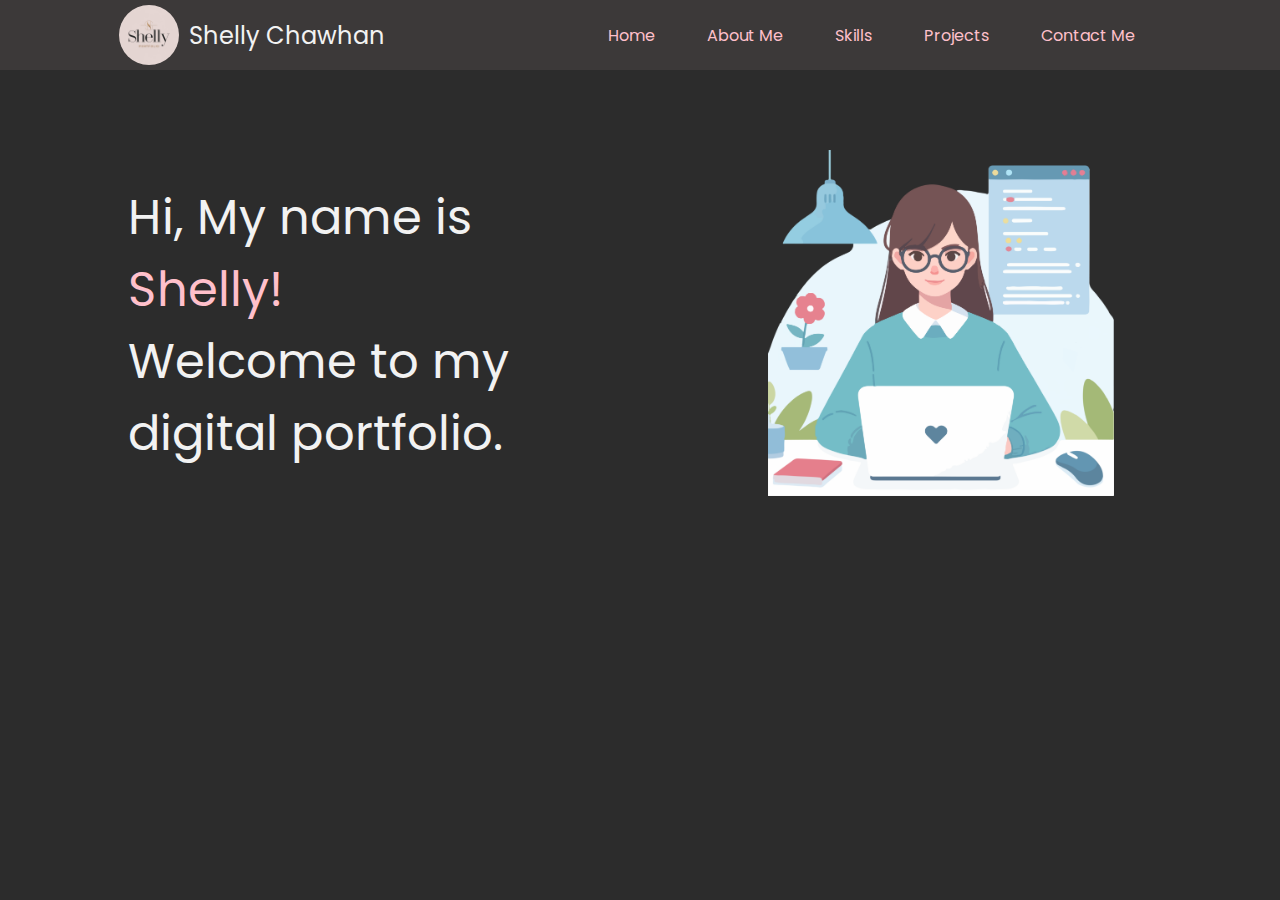
==== MyPortfolioWebsite/index.html @ 1e257cd9 "Add files via upload" ====
<!DOCTYPE html>
<html lang="en">

<head>
    <meta charset="UTF-8">
    <meta name="viewport" content="width=device-width, initial-scale=1.0">
    <title>My Portfolio</title>
    <link rel="preconnect" href="https://fonts.googleapis.com">
    <link rel="preconnect" href="https://fonts.gstatic.com" crossorigin>
    <link
        href="https://fonts.googleapis.com/css2?family=Poppins:ital,wght@0,100;0,200;0,300;0,400;0,500;0,600;0,700;0,800;0,900;1,100;1,200;1,300;1,400;1,500;1,600;1,700;1,800;1,900&display=swap"
        rel="stylesheet">
    <style>
        * {
            margin: 0;
            padding: 0;
        }

        body {
            background-color: #2C2C2C;
            color: #F2F2F2;
            font-family: 'Poppins', sans-serif;
        }

        nav {
            display: flex;
            justify-content: space-around;
            align-items: center;
            height: 70px;
            background-color: #3c3939;
            padding: 0 20px;
        }

        nav ul {
            display: flex;
            justify-content: center;
        }

        nav ul li {
            list-style: none;
            margin: 0 26px;
        }

        nav ul li a {
            text-decoration: none;
            color: pink;
        }

        nav ul li a:hover {
            color: white;
            font-size: 1.05rem;
        }

        .left {
            display: flex;
            align-items: center;
            font-size: 1.5rem;
        }

        .left img {
            height: 60px;
            width: 60px;
            margin-right: 10px;
            border-radius: 50%;
            object-fit: cover;
        }

        .firstSection {
            display: flex;
            justify-content: space-around;
            margin: 80px 0;
            align-items: center;
        }

        .firstSection > div {
            width: 30%;
        }

        .leftSection {
            font-size: 3rem;
        }

        .rightSection img {
            width: 90%;
        }

        .pink {
            color: pink;
        }
    </style>
</head>

<body>
    <header>
        <nav>
            <div class="left">
                <img src="PortfolioLogo.jpeg" alt="Logo">
                Shelly Chawhan
            </div>
            <div class="right">
                <ul>
                    <li><a href="/">Home</a></li>
                    <li><a href="/aboutme.html">About Me</a></li>
                    <li><a href="/skills.html">Skills</a></li>
                    <li><a href="/">Projects</a></li>  
                    <li><a href="/contact.html">Contact Me</a></li>
                </ul>
            </div>
        </nav>
    </header>
    <main>
        <section class="firstSection">
            <div class="leftSection">
                Hi, My name is <span class="pink">Shelly!</span>
                <div>Welcome to my digital portfolio.</div>
            </div>
            <div class="rightSection">
                <img src="ProgrammerPic.png" alt="">
            </div>
        </section>
    </main>
</body>

</html>
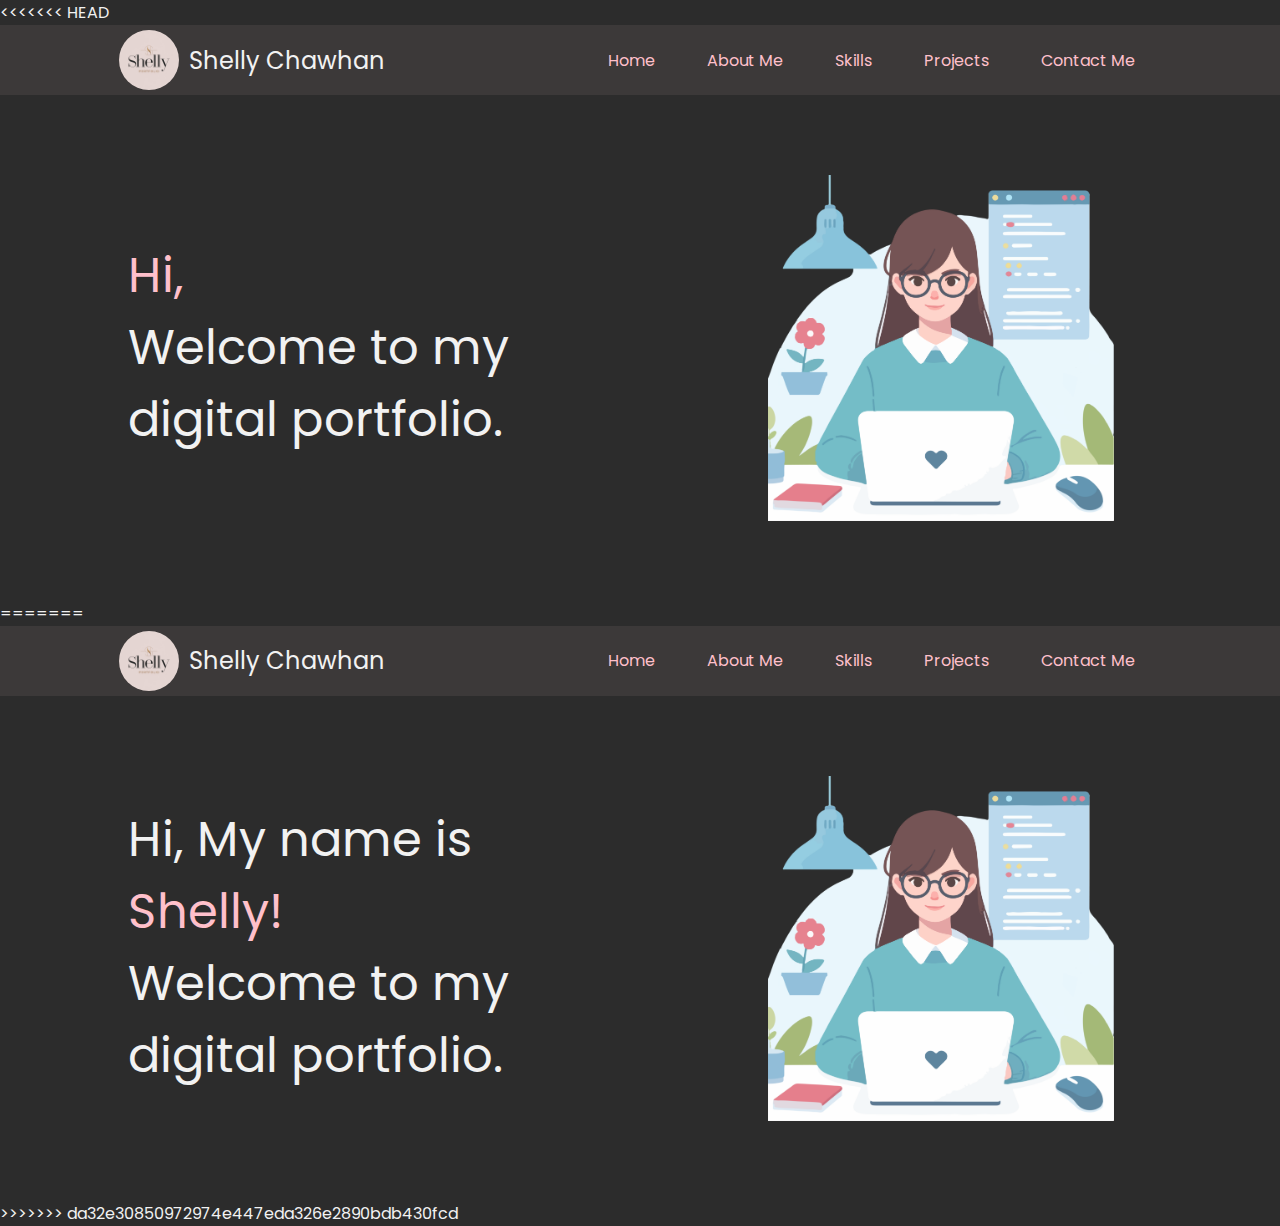
==== commit 0f5130ad: "Add files via upload" ====
--- a/MyPortfolioWebsite/index.html
+++ b/MyPortfolioWebsite/index.html
@@ -1,3 +1,54 @@
+<<<<<<< HEAD
+<!DOCTYPE html>
+<html lang="en">
+
+<head>
+    <meta charset="UTF-8">
+    <meta name="viewport" content="width=device-width, initial-scale=1.0">
+    <title>My Portfolio</title>
+    <link rel="stylesheet" href="css/index.css"> <!-- Linking CSS -->
+    <link rel="preconnect" href="https://fonts.googleapis.com">
+    <link rel="preconnect" href="https://fonts.gstatic.com" crossorigin>
+    <link
+        href="https://fonts.googleapis.com/css2?family=Poppins:ital,wght@0,100;0,200;0,300;0,400;0,500;0,600;0,700;0,800;0,900&display=swap"
+        rel="stylesheet">
+</head>
+
+<body>
+    <header>
+        <nav>
+            <div class="left">
+                <img src="img/PortfolioLogo.jpeg" alt="Logo">
+                Shelly Chawhan
+            </div>
+            <div class="right">
+                <ul>
+                    <li><a href="/">Home</a></li>
+                    <li><a href="/aboutme.html">About Me</a></li>
+                    <li><a href="/skills.html">Skills</a></li>
+                    <li><a href="/">Projects</a></li>
+                    <li><a href="/contact.html">Contact Me</a></li>
+                </ul>
+            </div>
+        </nav>
+    </header>
+    <main>
+        <section class="firstSection">
+            <div class="leftSection">
+                 <span class="pink" id="sentenceTypewriter"></span>
+                <div>Welcome to my digital portfolio.</div>
+            </div>
+            <div class="rightSection">
+                <img src="img/ProgrammerPic.png" alt="">
+            </div>
+        </section>
+    </main>
+
+    <script src="js/index.js"></script> <!-- Linking JavaScript -->
+</body>
+
+</html>
+=======
 <!DOCTYPE html>
 <html lang="en">
 
@@ -122,3 +173,4 @@
 </body>
 
 </html>
+>>>>>>> da32e30850972974e447eda326e2890bdb430fcd
--- a/MyPortfolioWebsite/css/index.css
+++ b/MyPortfolioWebsite/css/index.css
@@ -0,0 +1,76 @@
+* {
+    margin: 0;
+    padding: 0;
+}
+
+body {
+    background-color: #2C2C2C;
+    color: #F2F2F2;
+    font-family: 'Poppins', sans-serif;
+}
+
+nav {
+    display: flex;
+    justify-content: space-around;
+    align-items: center;
+    height: 70px;
+    background-color: #3c3939;
+    padding: 0 20px;
+}
+
+nav ul {
+    display: flex;
+    justify-content: center;
+}
+
+nav ul li {
+    list-style: none;
+    margin: 0 26px;
+}
+
+nav ul li a {
+    text-decoration: none;
+    color: pink;
+}
+
+nav ul li a:hover {
+    color: white;
+    font-size: 1.05rem;
+}
+
+.left {
+    display: flex;
+    align-items: center;
+    font-size: 1.5rem;
+}
+
+.left img {
+    height: 60px;
+    width: 60px;
+    margin-right: 10px;
+    border-radius: 50%;
+    object-fit: cover;
+}
+
+.firstSection {
+    display: flex;
+    justify-content: space-around;
+    margin: 80px 0;
+    align-items: center;
+}
+
+.firstSection > div {
+    width: 30%;
+}
+
+.leftSection {
+    font-size: 3rem;
+}
+
+.pink {
+    color: pink;
+}
+
+.rightSection img {
+    width: 90%;
+}
